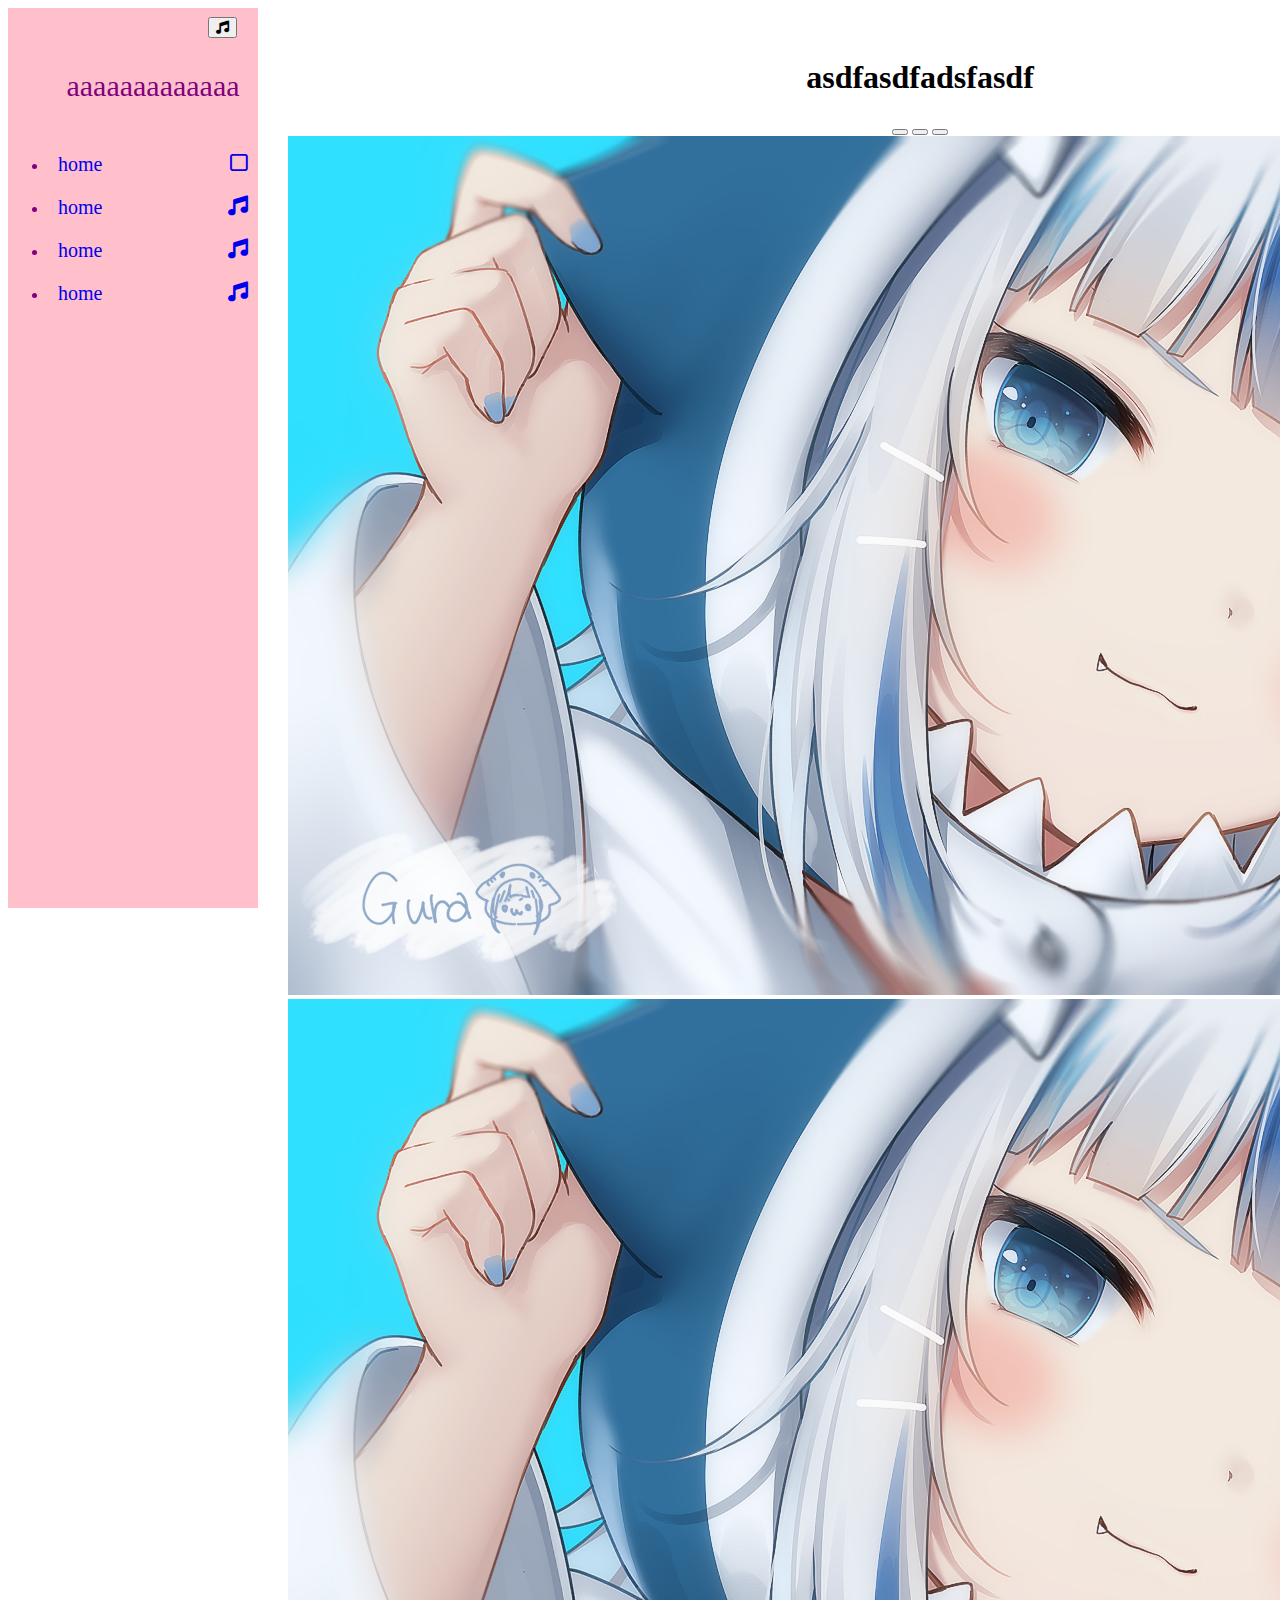
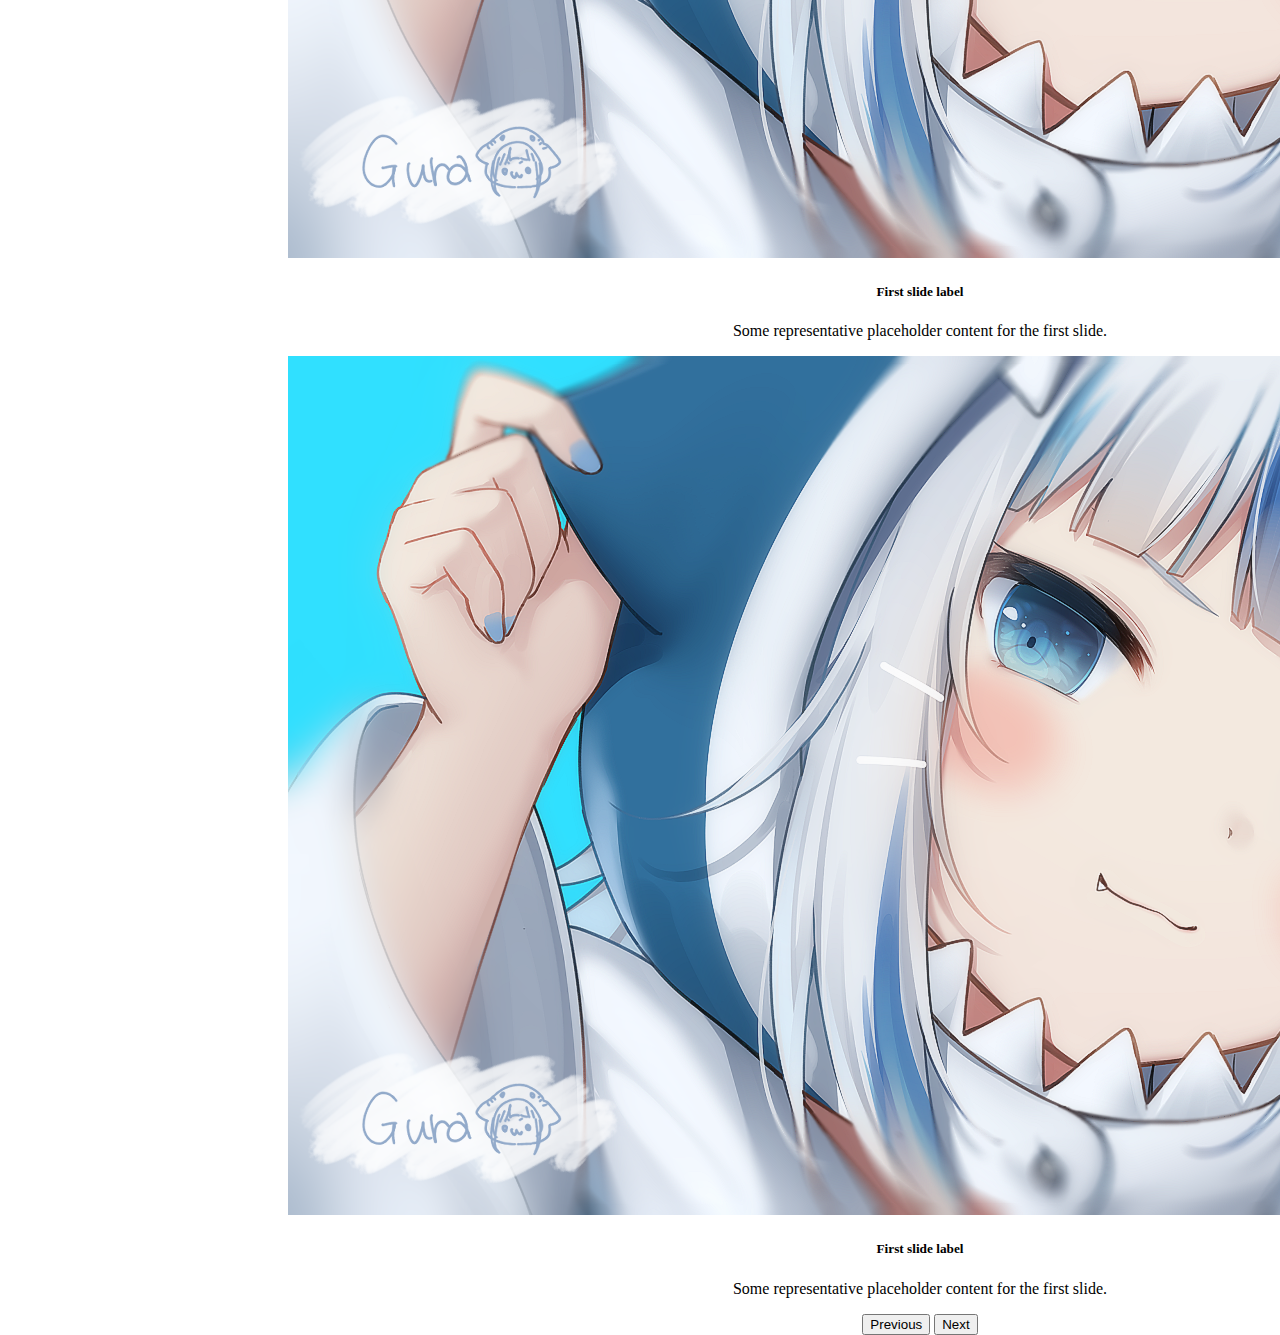
==== newstation.html @ f21bab5f "fix bug" ====
<!DOCTYPE html>
<html lang="en">

<head>
    <meta charset="UTF-8">
    <meta http-equiv="X-UA-Compatible" content="IE=edge">
    <meta name="viewport" content="width=device-width, initial-scale=1.0">

    <title>title</title>

    <link rel="stylesheet" href="css/newstation.css">

    <script src="https://code.jquery.com/jquery-3.6.1.min.js" integrity="sha256-o88AwQnZB+VDvE9tvIXrMQaPlFFSUTR+nldQm1LuPXQ=" crossorigin="anonymous"></script>
    <script src="script/newstation.js"></script>
    <link rel="stylesheet" href="https://cdnjs.cloudflare.com/ajax/libs/font-awesome/6.2.0/css/all.min.css">
    <link href="https://cdn.jsdelivr.net/npm/bootstrap@5.2.2/dist/css/bootstrap.min.css" rel="stylesheet" integrity="sha384-Zenh87qX5JnK2Jl0vWa8Ck2rdkQ2Bzep5IDxbcnCeuOxjzrPF/et3URy9Bv1WTRi" crossorigin="anonymous">
    <script src="https://cdn.jsdelivr.net/npm/bootstrap@5.2.2/dist/js/bootstrap.bundle.min.js" integrity="sha384-OERcA2EqjJCMA+/3y+gxIOqMEjwtxJY7qPCqsdltbNJuaOe923+mo//f6V8Qbsw3" crossorigin="anonymous"></script>
</head>

<body>
    <div class="container-all">

        <div class="container-left">
            <nav id="sidebar">
                <button type="button" id="collapse" class="btn btn-info collapse-btn"><i class="fa-solid fa-music"></i></button>
                <ul class="list-unstyled">
                    <p>
                        aaaaaaaaaaaaa
                    </p>
                    <li>
                        <a href="#">home <i class="i fa-regular fa-square"><i class="i fa-duotone fa-0"></i><i class="i fa-duotone fa-0"></i></i></a>
                    </li>
                    <li>
                        <a href="#">home <i class="i fa-solid fa-music"></i></a>
                    </li>
                    <li>
                        <a href="#">home <i class="i fa-solid fa-music"></i></a>
                    </li>
                    <li>
                        <a href="#">home <i class="i fa-solid fa-music"></i></a>
                    </li>
                </ul>
            </nav>

        </div>
        <div class="container-right">
            <div class="container-fluid">
                <h1>asdfasdfadsfasdf</h1>
                <div id="carouselExampleIndicators" class="carousel slide" data-bs-ride="true">
                    <div class="carousel-indicators">
                        <button type="button" data-bs-target="#carouselExampleIndicators" data-bs-slide-to="0" class="active" aria-current="true" aria-label="Slide 1"></button>
                        <button type="button" data-bs-target="#carouselExampleIndicators" data-bs-slide-to="1" aria-label="Slide 2"></button>
                        <button type="button" data-bs-target="#carouselExampleIndicators" data-bs-slide-to="2" aria-label="Slide 3"></button>
                    </div>
                    <div class="carousel-inner">
                        <div class="carousel-item active">
                            <img src="src/shark.png" class="d-block w-100" alt="...">
                        </div>
                        <div class="carousel-item">
                            <img src="src/shark.png" class="d-block w-100" alt="...">
                            <div class="carousel-caption d-none d-md-block">
                                <h5>First slide label</h5>
                                <p>Some representative placeholder content for the first slide.</p>
                            </div>
                        </div>
                        <div class="carousel-item">
                            <img src="src/shark.png" class="d-block w-100" alt="...">
                            <div class="carousel-caption d-none d-md-block">
                                <h5>First slide label</h5>
                                <p>Some representative placeholder content for the first slide.</p>
                            </div>
                        </div>
                    </div>
                    <button class="carousel-control-prev" type="button" data-bs-target="#carouselExampleIndicators" data-bs-slide="prev">
    <span class="carousel-control-prev-icon" aria-hidden="true"></span>
    <span class="visually-hidden">Previous</span>
  </button>
                    <button class="carousel-control-next" type="button" data-bs-target="#carouselExampleIndicators" data-bs-slide="next">
    <span class="carousel-control-next-icon" aria-hidden="true"></span>
    <span class="visually-hidden">Next</span>
  </button>
                </div>
            </div>
        </div>
    </div>

</body>

</html>
---- css/newstation.css ----
.container-all {
    display: flex;
    align-items: stretch
}

#sidebar {
    width: 250px;
    height: 100vh;
    background-color: pink;
    color: purple;
    transition: 1s;
}

#sidebar.active {
    margin-left: -200px;
}

.container-right {
    background-color: white;
    width: 100%;
    height: 100vh;
    text-align: center;
    padding: 30px;
}

.collapse-btn {
    position: relative;
    top: 1%;
    left: 200px;
}

#sidebar p {
    text-align: center;
    font-size: 30px;
    padding: 10px;
}

#sidebar ul li a {
    padding: 10px;
    font-size: 20px;
    display: block;
    text-decoration: none;
}

.i {
    float: right;
}
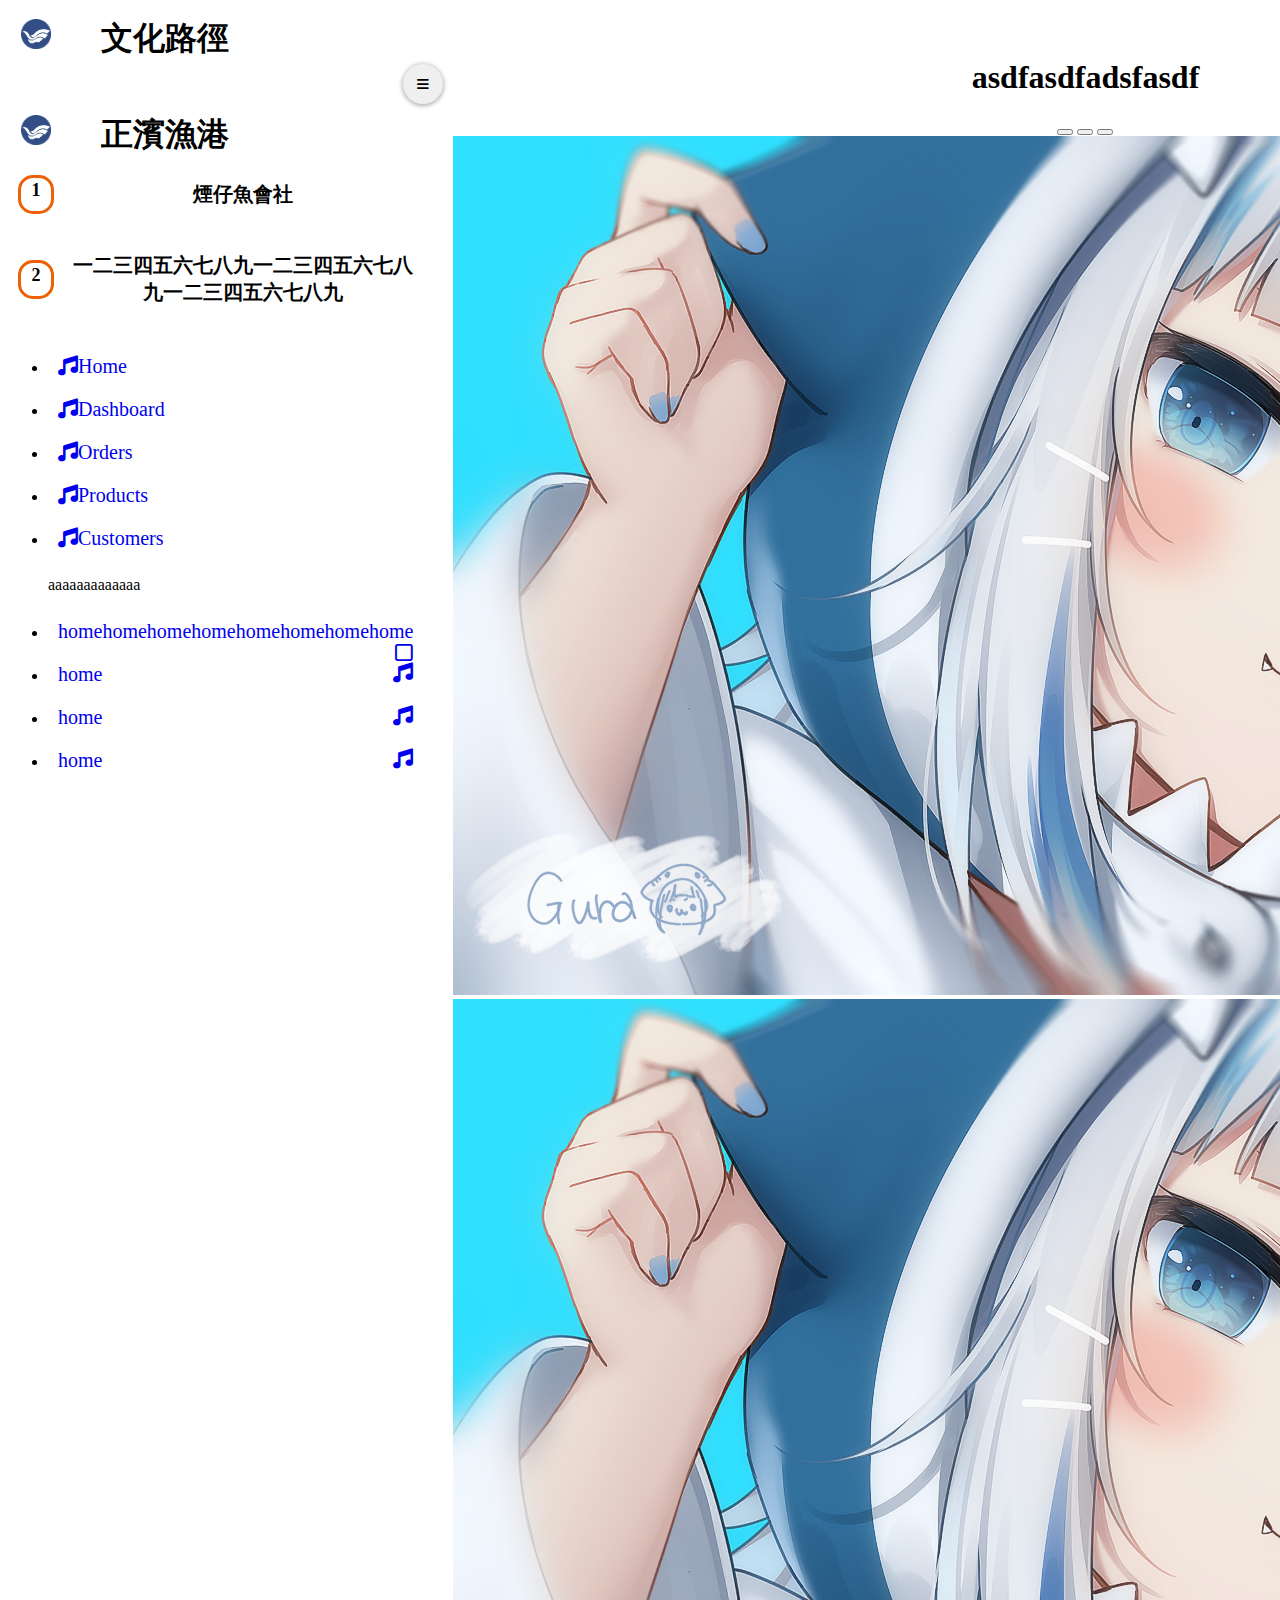
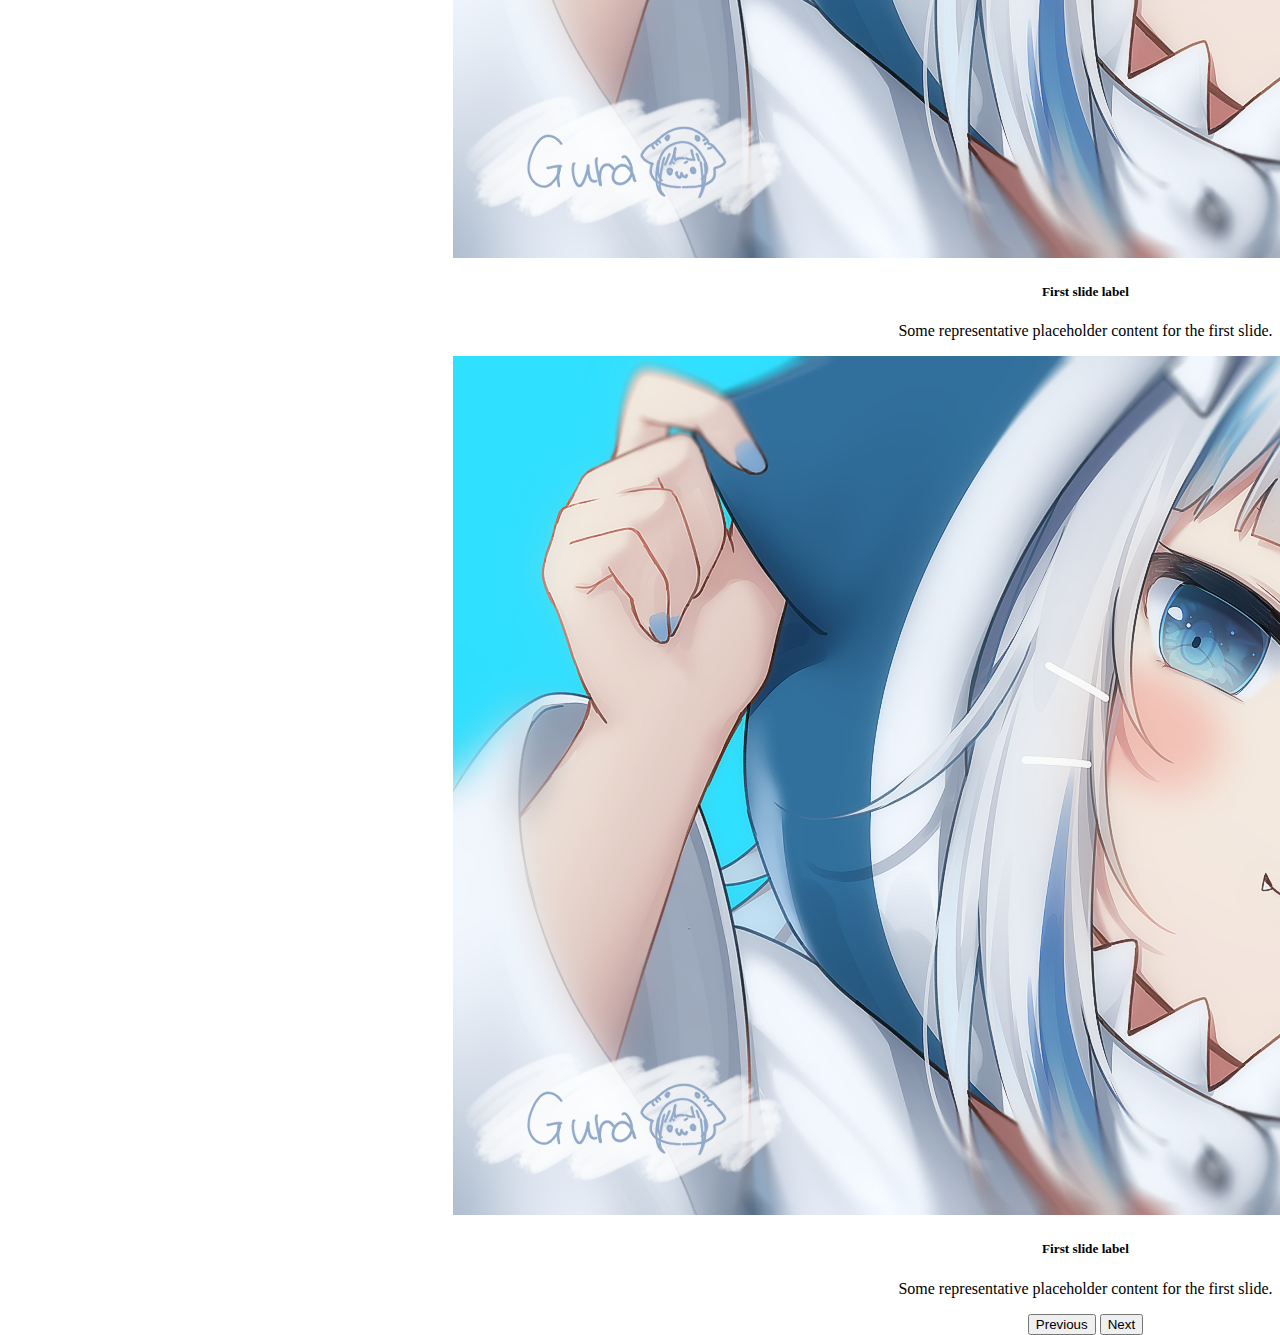
==== commit 0fdd2d38: "20221019" ====
--- a/newstation.html
+++ b/newstation.html
@@ -8,7 +8,7 @@
 
     <title>title</title>
 
-    <link rel="stylesheet" href="css/newstation.css">
+    <link rel="stylesheet" href="css/newstationSidebar.css">
 
     <script src="https://code.jquery.com/jquery-3.6.1.min.js" integrity="sha256-o88AwQnZB+VDvE9tvIXrMQaPlFFSUTR+nldQm1LuPXQ=" crossorigin="anonymous"></script>
     <script src="script/newstation.js"></script>
@@ -19,16 +19,80 @@
 
 <body>
     <div class="container-all">
+        <div class="container-left d-flex flex-column flex-shrink-0 p-3 text-bg-dark">
+            <nav id="sidebar">
+                <table border="0">
+                    <tr>
+                        <td>
+                            <image height="30px" src="src/logo.png"></image>
+                        </td>
+                        <th>
+                            <h1>文化路徑</h1>
+                        </th>
+                    </tr>
+                </table>
 
-        <div class="container-left">
-            <nav id="sidebar">
-                <button type="button" id="collapse" class="btn btn-info collapse-btn"><i class="fa-solid fa-music"></i></button>
+                <button type="button" id="collapse" class="collapse-btn"><i class="fa-solid fa-bars"></i></button>
+                <table>
+                    <tr>
+                        <td>
+                            <image height="30px" src="src/logo.png"></image>
+                        </td>
+                        <th>
+                            <h1>正濱漁港</h1>
+                        </th>
+                    </tr>
+                    <tr>
+                        <td>
+                            <div class="stNum">1</div>
+                        </td>
+                        <th>
+                            <p>煙仔魚會社</p>
+                        </th>
+                    </tr>
+                    <tr>
+                        <td>
+                            <div class="stNum">2</div>
+                        </td>
+                        <th>
+                            <p>一二三四五六七八九一二三四五六七八九一二三四五六七八九</p>
+                        </th>
+                    </tr>
+                </table>
+                <ul class="nav nav-pills flex-column mb-auto">
+                    <li class="nav-item">
+                        <a href="#" class="nav-link active" aria-current="page">
+                            <i class="fa-solid fa-music"></i>Home
+                        </a>
+                    </li>
+                    <li>
+                        <a href="#" class="nav-link text-white">
+                            <i class="fa-solid fa-music"></i>Dashboard
+                        </a>
+                    </li>
+                    <li>
+                        <a href="#" class="nav-link text-white">
+                            <i class="fa-solid fa-music"></i>Orders
+                        </a>
+                    </li>
+                    <li>
+                        <a href="#" class="nav-link text-white">
+                            <i class="fa-solid fa-music"></i>Products
+                        </a>
+                    </li>
+                    <li>
+                        <a href="#" class="nav-link text-white">
+                            <i class="fa-solid fa-music"></i>Customers
+                        </a>
+                    </li>
+                </ul>
+
                 <ul class="list-unstyled">
                     <p>
                         aaaaaaaaaaaaa
                     </p>
                     <li>
-                        <a href="#">home <i class="i fa-regular fa-square"><i class="i fa-duotone fa-0"></i><i class="i fa-duotone fa-0"></i></i></a>
+                        <a href="#">homehomehomehomehomehomehomehome <i class="i fa-regular fa-square"><i class="i fa-duotone fa-0"></i><i class="i fa-duotone fa-0"></i></i></a>
                     </li>
                     <li>
                         <a href="#">home <i class="i fa-solid fa-music"></i></a>
--- a/css/newstationSidebar.css
+++ b/css/newstationSidebar.css
@@ -0,0 +1,108 @@
+:root {
+    --map-color: rgb(238, 96, 2);
+}
+
+.container-all {
+    display: flex;
+    align-items: stretch
+}
+
+
+/* #sidebar {
+    width: 250px;
+    height: 100vh;
+    background-color: pink;
+    color: purple;
+    transition: 1s ease;
+} */
+
+#sidebar.active {
+    width: 50px;
+    /* margin-left: -200px; */
+}
+
+#sidebar.active th {
+    display: none;
+    /* width: 0px; */
+}
+
+.container-right {
+    background-color: white;
+    width: 100%;
+    height: 100vh;
+    text-align: center;
+    padding: 30px;
+}
+
+.collapse-btn {
+    position: relative;
+    /* top: 1%; */
+    /* left: 200px; */
+    /* position: absolute; */
+    border: none;
+    height: 40px;
+    width: 40px;
+    border-radius: 50%;
+    box-shadow: 0px 1px 4px 1px rgba(0, 0, 0, .3);
+    left: 100%;
+    /* top: 2rem; */
+    transform: translateX(-50%);
+    cursor: pointer;
+}
+
+
+/* #sidebar p {
+    text-align: center;
+    font-size: 30px;
+    padding: 10px;
+} */
+
+#sidebar ul li a {
+    padding: 10px;
+    font-size: 20px;
+    display: block;
+    text-decoration: none;
+}
+
+.i {
+    float: right;
+}
+
+#sidebar table td {
+    height: 50px;
+    width: 50px;
+    text-align: center;
+}
+
+#sidebar table th h1 {
+    width: 200px;
+    margin-top: 5px;
+    margin-bottom: 0px;
+}
+
+#sidebar table th p {
+    font-size: 20px;
+}
+
+#sidebar table td .stNum {
+    display: inline-block;
+    width: 30px;
+    height: 30px;
+    border: 3px solid var(--map-color);
+    border-radius: 15px;
+    vertical-align: middle;
+    text-align: center;
+    font-weight: 900;
+    padding-top: 3px;
+    background-color: white;
+    line-height: 1;
+    font-size: 18px;
+}
+
+#sidebar tr {
+    border-radius: 10px;
+}
+
+#sidebar tr:hover {
+    background-color: red;
+}